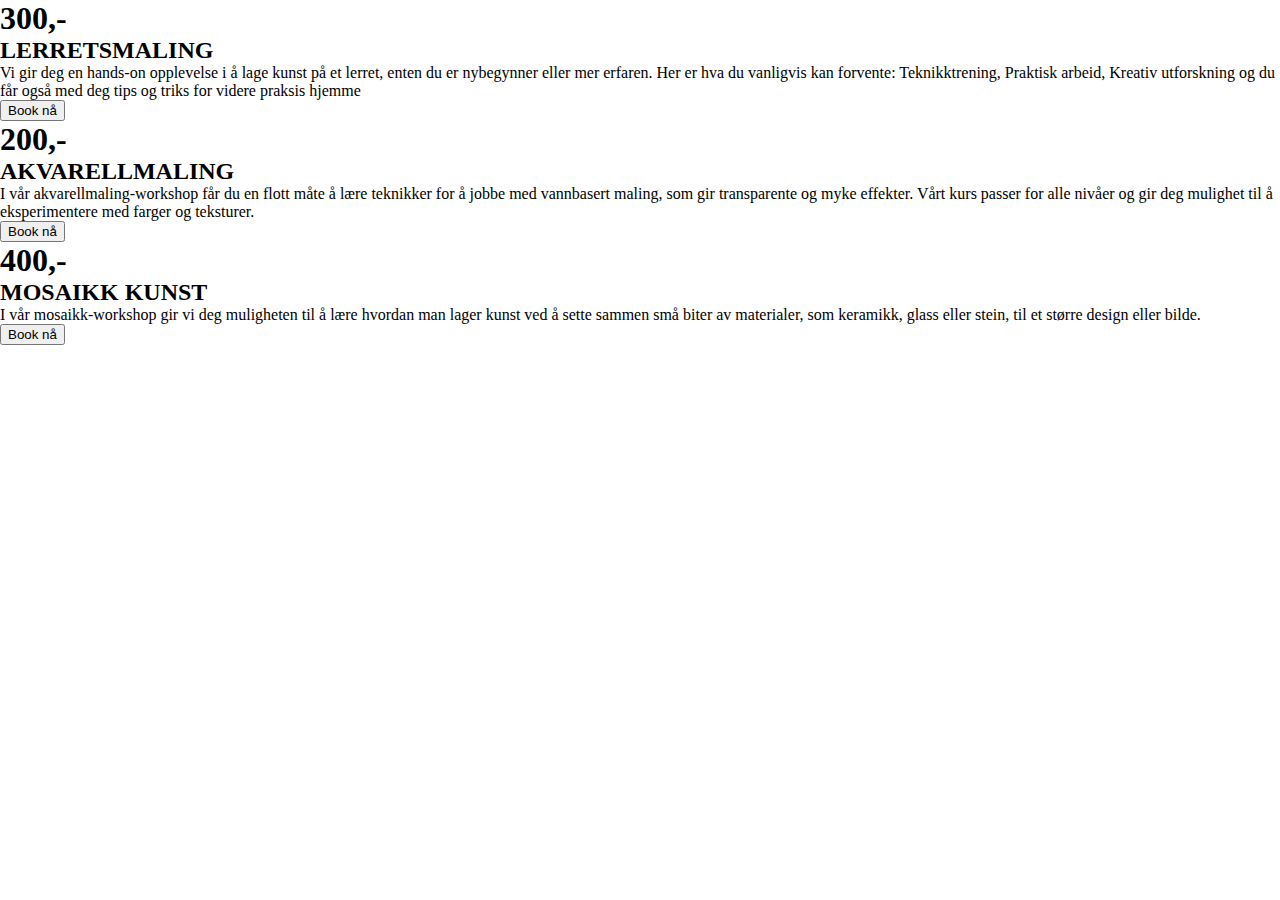
==== booking.html @ 80559b97 "booking html setup complete & added imgs" ====
<!DOCTYPE html>
<html lang="en">
<head>
    <meta charset="UTF-8">
    <meta name="viewport" content="width=device-width, initial-scale=1.0">
    <link rel="preconnect" href="https://fonts.googleapis.com">
    <link rel="preconnect" href="https://fonts.gstatic.com" crossorigin>
    <link href="https://fonts.googleapis.com/css2?family=Poppins:ital,wght@0,100;0,200;0,300;0,400;0,500;0,600;0,700;0,800;0,900;1,100;1,200;1,300;1,400;1,500;1,600;1,700;1,800;1,900&family=Prompt:ital,wght@0,100;0,200;0,300;0,400;0,500;0,600;0,700;0,800;0,900;1,100;1,200;1,300;1,400;1,500;1,600;1,700;1,800;1,900&display=swap" rel="stylesheet">
    <title>Booking</title>
    <link rel="stylesheet" href="style-booking.css">
</head>
<body>
        
    <main class="container">
        <!-- lerretsmaling workshop booking -->
        <div class="green-box">
            <div class="lerret-info">
                <h1>300,-</h1>
                <h2>LERRETSMALING</h2>
                <p>
                    Vi gir deg en hands-on opplevelse i å lage kunst på et lerret, enten du er nybegynner eller mer erfaren. Her er hva du vanligvis kan forvente:
                    Teknikktrening, Praktisk arbeid,  Kreativ utforskning og du får også med deg tips og triks for videre praksis hjemme
                </p>
            </div>
            <button id="lerret-btn">Book nå</button>
        </div>
        <!-- akvarellmaling workshop booking -->
        <div class="yellow-box">
            <div class="akvarell-info">
                <h1>200,-</h1>
                <h2>AKVARELLMALING</h2>
                <p>
                    I vår akvarellmaling-workshop får du en flott måte å lære teknikker for å jobbe med vannbasert maling, som gir transparente og myke effekter. Vårt kurs passer for alle nivåer og gir deg mulighet til å eksperimentere med farger og teksturer.                </p>
            </div>
            <button id="akvarell-btn">Book nå</button>
        </div>
        <!-- mosaikk kunst booking  -->
        <div class="blue-box">
            <div class="mosaikk-info">
                <h1>400,-</h1>
                <h2>MOSAIKK KUNST</h2>
                <p>
                    I vår mosaikk-workshop gir vi deg muligheten til å lære hvordan man lager kunst ved å sette sammen små biter av materialer, som keramikk, glass eller stein, til et større design eller bilde.                </p>
            </div>
            <button id="mosaikk-btn">Book nå</button>
        </div>
    </main>
</body>
</html>
---- style-booking.css ----
*{
    margin: 0;
}
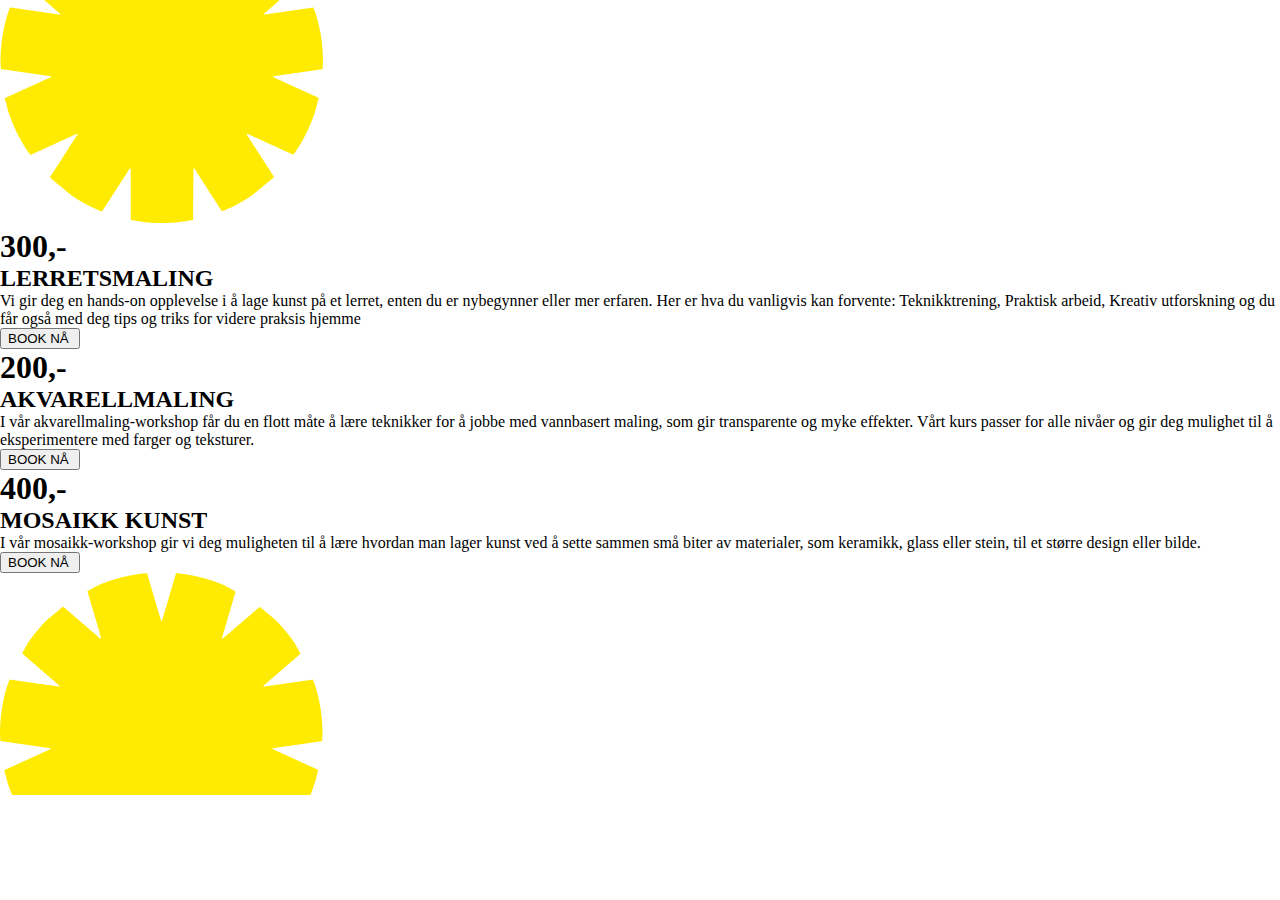
==== commit 07fad2a3: "html comments" ====
--- a/booking.html
+++ b/booking.html
@@ -10,8 +10,13 @@
     <link rel="stylesheet" href="style-booking.css">
 </head>
 <body>
-        
+<!-- top star vector -->
+<!-- top star vector -->
+<img id=top-vector src="img/booking-top-vector.png" alt="">
+<!-- top star vector -->
+<!-- top star vector -->
     <main class="container">
+        <!-- lerretsmaling workshop booking -->
         <!-- lerretsmaling workshop booking -->
         <div class="green-box">
             <div class="lerret-info">
@@ -22,8 +27,12 @@
                     Teknikktrening, Praktisk arbeid,  Kreativ utforskning og du får også med deg tips og triks for videre praksis hjemme
                 </p>
             </div>
-            <button id="lerret-btn">Book nå</button>
+            <button id="lerret-btn">BOOK NÅ <img id=btn src="img/lerret-btn.svg" alt=""></button>
         </div>
+        <!-- ^lerretsmaling workshop booking^ -->
+        <!-- ^lerretsmaling workshop booking^ -->
+
+        <!-- akvarellmaling workshop booking -->
         <!-- akvarellmaling workshop booking -->
         <div class="yellow-box">
             <div class="akvarell-info">
@@ -32,8 +41,13 @@
                 <p>
                     I vår akvarellmaling-workshop får du en flott måte å lære teknikker for å jobbe med vannbasert maling, som gir transparente og myke effekter. Vårt kurs passer for alle nivåer og gir deg mulighet til å eksperimentere med farger og teksturer.                </p>
             </div>
-            <button id="akvarell-btn">Book nå</button>
+            <button id="akvarell-btn">BOOK NÅ <img id=btn src="img/akv-btn.svg" alt=""></button>
         </div>
+        <!-- ^akvarellmaling workshop booking^ -->
+        <!-- ^akvarellmaling workshop booking^ -->
+
+
+        <!-- mosaikk kunst booking  -->
         <!-- mosaikk kunst booking  -->
         <div class="blue-box">
             <div class="mosaikk-info">
@@ -42,8 +56,18 @@
                 <p>
                     I vår mosaikk-workshop gir vi deg muligheten til å lære hvordan man lager kunst ved å sette sammen små biter av materialer, som keramikk, glass eller stein, til et større design eller bilde.                </p>
             </div>
-            <button id="mosaikk-btn">Book nå</button>
+            <button id="mosaikk-btn">BOOK NÅ <img id=btn src="img/mosa-btn.svg" alt=""></button>
         </div>
+        <!-- ^mosaikk kunst booking^  -->
+        <!-- ^mosaikk kunst booking^  -->
+
+
     </main>
+<!-- bottom star vector -->
+<!-- bottom star vector -->
+<img id=bottom-vector src="img/booking-bottom-vector.png" alt="">
+<!-- bottom star vector -->
+<!-- bottom star vector -->
+
 </body>
 </html>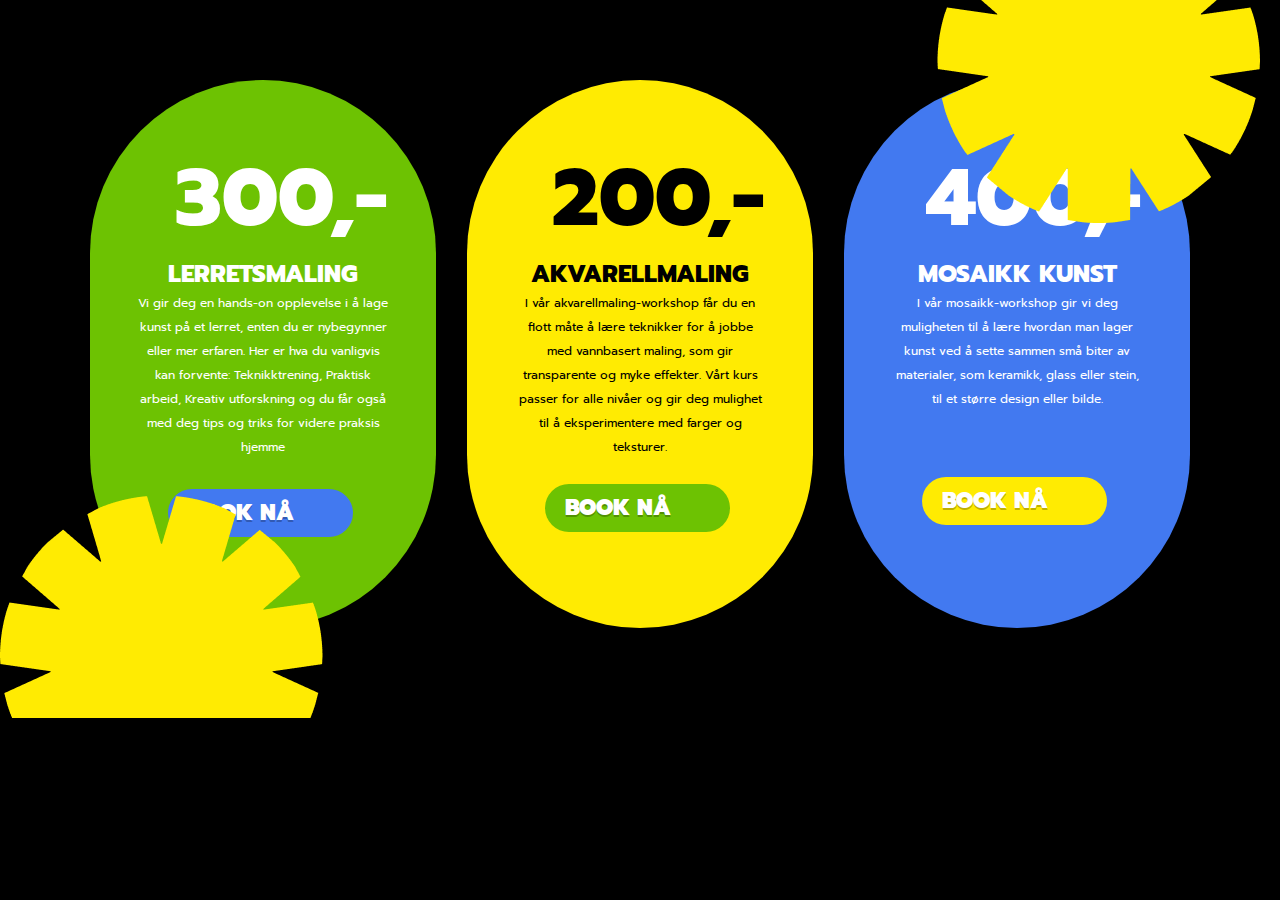
==== commit d6cef8f9: "booking side done" ====
--- a/booking.html
+++ b/booking.html
@@ -12,7 +12,10 @@
 <body>
 <!-- top star vector -->
 <!-- top star vector -->
-<img id=top-vector src="img/booking-top-vector.png" alt="">
+ <div class="top-vector">
+    <img id=top-img src="img/booking-top-vector.png" alt="">
+ </div>
+
 <!-- top star vector -->
 <!-- top star vector -->
     <main class="container">
@@ -27,7 +30,7 @@
                     Teknikktrening, Praktisk arbeid,  Kreativ utforskning og du får også med deg tips og triks for videre praksis hjemme
                 </p>
             </div>
-            <button id="lerret-btn">BOOK NÅ <img id=btn src="img/lerret-btn.svg" alt=""></button>
+            <button id="lerret-btn"><a href="form.html">BOOK NÅ </a><img id=btn src="img/lerret-btn.svg" alt=""></button>
         </div>
         <!-- ^lerretsmaling workshop booking^ -->
         <!-- ^lerretsmaling workshop booking^ -->
@@ -41,7 +44,7 @@
                 <p>
                     I vår akvarellmaling-workshop får du en flott måte å lære teknikker for å jobbe med vannbasert maling, som gir transparente og myke effekter. Vårt kurs passer for alle nivåer og gir deg mulighet til å eksperimentere med farger og teksturer.                </p>
             </div>
-            <button id="akvarell-btn">BOOK NÅ <img id=btn src="img/akv-btn.svg" alt=""></button>
+            <button id="akvarell-btn"><a href="form.html">BOOK NÅ </a><img id=btn src="img/akv-btn.svg" alt=""></button>
         </div>
         <!-- ^akvarellmaling workshop booking^ -->
         <!-- ^akvarellmaling workshop booking^ -->
@@ -56,7 +59,7 @@
                 <p>
                     I vår mosaikk-workshop gir vi deg muligheten til å lære hvordan man lager kunst ved å sette sammen små biter av materialer, som keramikk, glass eller stein, til et større design eller bilde.                </p>
             </div>
-            <button id="mosaikk-btn">BOOK NÅ <img id=btn src="img/mosa-btn.svg" alt=""></button>
+            <button id="mosaikk-btn"><a href="form.html">BOOK NÅ </a><img id=btn src="img/mosa-btn.svg" alt=""></button>
         </div>
         <!-- ^mosaikk kunst booking^  -->
         <!-- ^mosaikk kunst booking^  -->
@@ -65,7 +68,10 @@
     </main>
 <!-- bottom star vector -->
 <!-- bottom star vector -->
-<img id=bottom-vector src="img/booking-bottom-vector.png" alt="">
+ <div class="bottom-vector">
+    <img id=bottom-img src="img/booking-bottom-vector.png" alt="">
+ </div>
+
 <!-- bottom star vector -->
 <!-- bottom star vector -->
 
--- a/style-booking.css
+++ b/style-booking.css
@@ -1,3 +1,168 @@
 *{
     margin: 0;
-}+    padding: 0;
+}
+.top-vector{
+    /* border: 2px solid blue; */
+    display: flex;
+    justify-content: end;
+    margin-bottom: -234px;
+    margin-right: 20px;
+}
+#top-img{
+    /* border: 5px solid red; */
+    z-index: 1;
+}
+.bottom-vector{
+    /* border: 2px solid green; */
+    display: flex;
+    justify-content: start;
+    margin-top: -158px;
+}
+#bottom-img{
+    /* border: 5px solid red; */
+    z-index: 1;
+
+}
+body{
+    background-color: black;
+}
+.container{
+    /* border: 5px solid red; */
+    width: 1100px;
+    height: 600px;
+    margin: auto;
+    margin-top: 5%;
+    display: flex;
+    flex-direction: row;
+    justify-content: space-between;
+    
+    align-items: center;
+}
+.green-box{
+    display: flex;
+    flex-direction: column;
+    height: 500px;
+    width: 250px;
+    background-color: #6DC202;
+    padding-inline: 3em;
+    padding-top: 3em;
+    border-radius: 250px;
+}
+.yellow-box{
+    display: flex;
+    flex-direction: column;
+    height: 500px;
+    width: 250px;
+    background-color: #FFEB02;
+    padding-inline: 3em;
+    padding-top: 3em;
+    border-radius: 250px;
+}
+.blue-box{
+    display: flex;
+    flex-direction: column;
+    height: 500px;
+    width: 250px;
+    background-color: #4279F0;
+    padding-inline: 3em;
+    padding-top: 3em;
+    border-radius: 250px;
+}
+.lerret-info{
+    color: white;
+    margin-bottom: 30px;
+}
+.akvarell-info{
+    
+    /* border: 2px solid red; */
+    margin-bottom: 25px;
+}
+.mosaikk-info{
+    color: white;
+    margin-bottom: 66px;
+}
+h1{
+    margin-top: 10px;
+    text-align: end;
+    font-family: Prompt;
+    font-size: 80px;
+    font-style: normal;
+    font-weight: 800;
+    
+}
+h2{
+    text-align: center;
+    font-family: Prompt;
+    font-size: 24px;
+    font-style: normal;
+    font-weight: 800;
+    line-height: 132%;
+    
+}
+p{
+    text-align: center;
+    font-family: Prompt;
+    font-size: 12px;
+    font-style: normal;
+    font-weight: 400;
+    line-height: 200%;
+    
+}
+button{
+margin-left: 30px;
+display: flex;
+width: 185px;
+height: 48px;
+flex-direction: row;
+align-items: center;
+justify-content: start;
+padding-left: 20px;
+color: white;
+border: none;
+border-radius: 25px;
+background-color: #6DC202;
+font-family: Prompt;
+font-weight: 900;
+font-size: 22px;
+text-shadow: 0px 2px 0px rgba(0, 0, 0, 0.25);
+white-space: nowrap;
+}
+#mosaikk-btn{
+    background-color:#FFEB02;
+}
+#lerret-btn{
+    background-color: #4279F0;
+}
+
+#btn{
+    display: flex;
+    margin-left: 8px;
+    padding-left: 10px;
+    flex-direction: row;
+    height: 48px
+}
+/* 
+button{
+    background-color: hsl(0, 0%, 95%);
+    width: 150px;
+    height: 48px;
+    border: none;
+    font-family: 'Lexend Deca', sans-serif;
+    font-weight: 400;
+    border-radius: 25px;
+} */
+
+a {
+    text-decoration: none;
+    color: white;
+  }
+  a:visited {
+    color: white;
+  }
+  a:hover {
+    color: #000000;
+  }
+
+  
+  